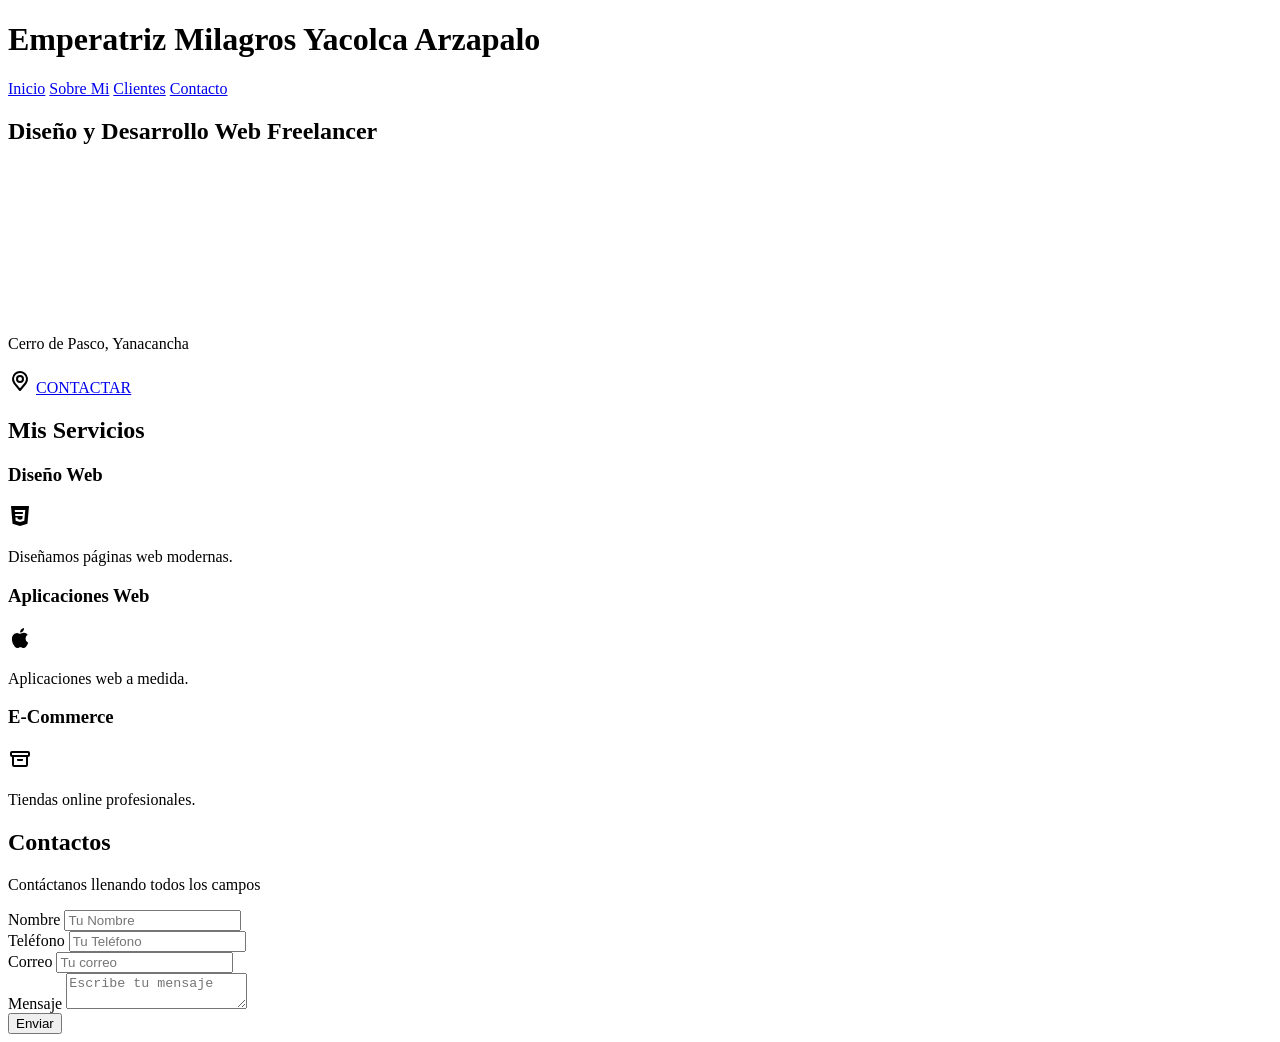
==== index.html @ 3980a1c1 "cambios 01" ====
<!DOCTYPE html>
<html lang="es">
<head>
    <meta charset="UTF-8">
    <title>Mi Web</title>
    <link rel="stylesheet" href="css/style.css">
</head>

<body>

<header>
    <h1>Emperatriz Milagros Yacolca Arzapalo<span></span></h1>

    <nav class="nav">
        <a href="#">Inicio</a>
        <a href="sobre mí.html">Sobre Mi</a>
        <a href="clientes.html">Clientes</a>
        <a href="contactos.html">Contacto</a>
    </nav>
</header>

<section class="hero">
    <div class="contenido-hero">
        <h2>Diseño y Desarrollo Web Freelancer</h2>
        <svg>
          <p> Cerro de Pasco, Yanacancha</p> 
          <svg class="w-[30px] h-[30px] text-gray-800 dark:text-white" aria-hidden="true" xmlns="http://www.w3.org/2000/svg" width="24" height="24" fill="none" viewBox="0 0 24 24">
  <path stroke="currentColor" stroke-linecap="round" stroke-linejoin="round" stroke-width="2" d="M12 13a3 3 0 1 0 0-6 3 3 0 0 0 0 6Z"/>
  <path stroke="currentColor" stroke-linecap="round" stroke-linejoin="round" stroke-width="2" d="M17.8 13.938h-.011a7 7 0 1 0-11.464.144h-.016l.14.171c.1.127.2.251.3.371L12 21l5.13-6.248c.194-.209.374-.429.54-.659l.13-.155Z"/>
</svg>

        </svg>
        
        <a class="boton" href="#">CONTACTAR</a>
    </div>
</section>

<section class="servicios">
    <h2>Mis Servicios</h2>

    <div class="contenedor-servicios">

        <div class="servicio">
            
            <sgv>
               <h3>Diseño Web</h3>
               <div class="icono">
                <svg class="w-[30px] h-[30px] text-gray-800 dark:text-white" aria-hidden="true" xmlns="http://www.w3.org/2000/svg" width="24" height="24" fill="currentColor" viewBox="0 0 24 24">
              <path d="m3 2 1.578 17.834L12 22l7.468-2.165L21 2H3Zm13.3 14.722-4.293 1.204H12l-4.297-1.204-.297-3.167h2.108l.15 1.526 2.335.639 2.34-.64.245-3.05h-7.27l-.187-2.006h7.64l.174-2.006H6.924l-.176-2.006h10.506l-.954 10.71Z"/>
            </svg>
           </div>

            
            <p>Diseñamos páginas web modernas.</p>
        </div>

        <div class="servicio">
            <h3>Aplicaciones Web</h3>
            <div class="icono">
         <svg class="w-6 h-6 text-gray-800 dark:text-white" aria-hidden="true" xmlns="http://www.w3.org/2000/svg" width="24" height="24" fill="currentColor" viewBox="0 0 24 24">
          
              <path d="M17.537 12.625a4.421 4.421 0 0 0 2.684 4.047 10.96 10.96 0 0 1-1.384 2.845c-.834 1.218-1.7 2.432-3.062 2.457-1.34.025-1.77-.794-3.3-.794-1.531 0-2.01.769-3.275.82-1.316.049-2.317-1.318-3.158-2.532-1.72-2.484-3.032-7.017-1.27-10.077A4.9 4.9 0 0 1 8.91 6.884c1.292-.025 2.51.869 3.3.869.789 0 2.27-1.075 3.828-.917a4.67 4.67 0 0 1 3.66 1.984 4.524 4.524 0 0 0-2.16 3.805m-2.52-7.432A4.4 4.4 0 0 0 16.06 2a4.482 4.482 0 0 0-2.945 1.516 4.185 4.185 0 0 0-1.061 3.093 3.708 3.708 0 0 0 2.967-1.416Z"/>

        </svg>
            </div>

            <p>Aplicaciones web a medida.</p>
        </div>

        <div class="servicio">
            <h3>E-Commerce</h3>
            <div class="icono">
            <svg class="w-6 h-6 text-gray-800 dark:text-white" aria-hidden="true" xmlns="http://www.w3.org/2000/svg" width="24" height="24" fill="none" viewBox="0 0 24 24">
            <path stroke="currentColor" stroke-linejoin="round" stroke-width="2" d="M10 12v1h4v-1m4 7H6a1 1 0 0 1-1-1V9h14v9a1 1 0 0 1-1 1ZM4 5h16a1 1 0 0 1 1 1v2a1 1 0 0 1-1 1H4a1 1 0 0 1-1-1V6a1 1 0 0 1 1-1Z"/>
            </svg>

            </div>
            <p>Tiendas online profesionales.</p>
        </div>
    </div>


    <section class="contacto">
    <h2>Contactos</h2>
    <p>Contáctanos llenando todos los campos</p>

    <form class="formulario">
        
        <div class="campo">
            <label>Nombre</label>
            <input type="text" placeholder="Tu Nombre">
        </div>

        <div class="campo">
            <label>Teléfono</label>
            <input type="tel" placeholder="Tu Teléfono">
        </div>

        <div class="campo">
            <label>Correo</label>
            <input type="email" placeholder="Tu correo">
        </div>

        <div class="campo">
            <label>Mensaje</label>
            <textarea placeholder="Escribe tu mensaje"></textarea>
        </div>

        <input class="boton-enviar" type="submit" value="Enviar">

    </form>
</section>
</body>
</html>
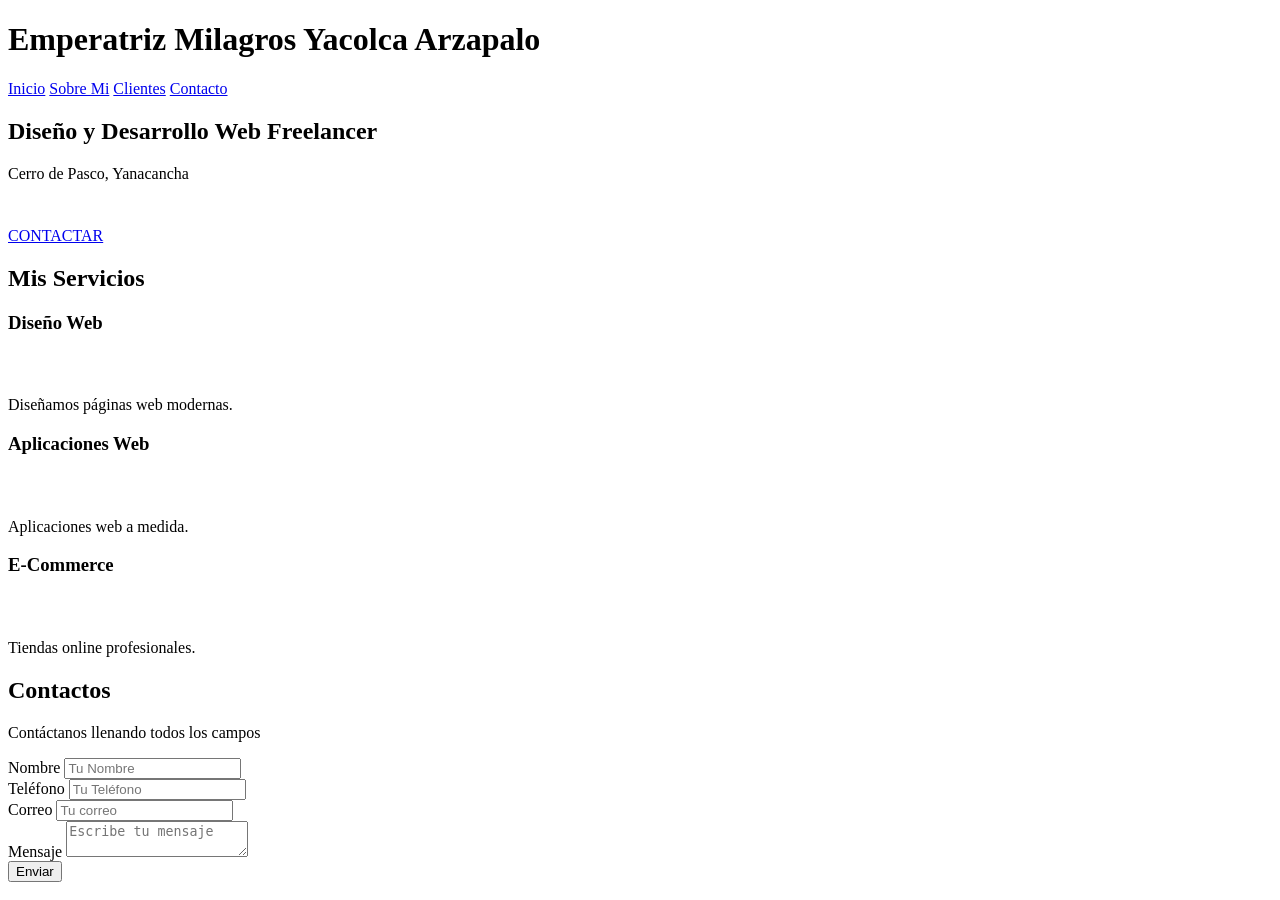
==== commit fb389ce9: "Corrigiendo estructura del proyecto" ====
--- a/index.html
+++ b/index.html
@@ -9,78 +9,75 @@
 <body>
 
 <header>
-    <h1>Emperatriz Milagros Yacolca Arzapalo<span></span></h1>
+    <h1>Emperatriz Milagros Yacolca Arzapalo</h1>
 
     <nav class="nav">
-        <a href="#">Inicio</a>
-        <a href="sobre mí.html">Sobre Mi</a>
+        <a href="index.html">Inicio</a>
+        <a href="sobre-mi.html">Sobre Mi</a>
         <a href="clientes.html">Clientes</a>
         <a href="contactos.html">Contacto</a>
     </nav>
 </header>
 
+<!-- HERO -->
 <section class="hero">
     <div class="contenido-hero">
         <h2>Diseño y Desarrollo Web Freelancer</h2>
-        <svg>
-          <p> Cerro de Pasco, Yanacancha</p> 
-          <svg class="w-[30px] h-[30px] text-gray-800 dark:text-white" aria-hidden="true" xmlns="http://www.w3.org/2000/svg" width="24" height="24" fill="none" viewBox="0 0 24 24">
-  <path stroke="currentColor" stroke-linecap="round" stroke-linejoin="round" stroke-width="2" d="M12 13a3 3 0 1 0 0-6 3 3 0 0 0 0 6Z"/>
-  <path stroke="currentColor" stroke-linecap="round" stroke-linejoin="round" stroke-width="2" d="M17.8 13.938h-.011a7 7 0 1 0-11.464.144h-.016l.14.171c.1.127.2.251.3.371L12 21l5.13-6.248c.194-.209.374-.429.54-.659l.13-.155Z"/>
-</svg>
 
-        </svg>
-        
+        <p>Cerro de Pasco, Yanacancha</p>
+
+        <div class="icono">
+            <svg xmlns="http://www.w3.org/2000/svg" width="24" height="24" fill="white" viewBox="0 0 24 24">
+                <path d="M12 13a3 3 0 1 0 0-6 3 3 0 0 0 0 6Z"/>
+                <path d="M17.8 13.938h-.011a7 7 0 1 0-11.464.144L12 21l5.13-6.248Z"/>
+            </svg>
+        </div>
+
         <a class="boton" href="#">CONTACTAR</a>
     </div>
 </section>
 
+<!-- SERVICIOS -->
 <section class="servicios">
     <h2>Mis Servicios</h2>
 
     <div class="contenedor-servicios">
 
         <div class="servicio">
-            
-            <sgv>
-               <h3>Diseño Web</h3>
-               <div class="icono">
-                <svg class="w-[30px] h-[30px] text-gray-800 dark:text-white" aria-hidden="true" xmlns="http://www.w3.org/2000/svg" width="24" height="24" fill="currentColor" viewBox="0 0 24 24">
-              <path d="m3 2 1.578 17.834L12 22l7.468-2.165L21 2H3Zm13.3 14.722-4.293 1.204H12l-4.297-1.204-.297-3.167h2.108l.15 1.526 2.335.639 2.34-.64.245-3.05h-7.27l-.187-2.006h7.64l.174-2.006H6.924l-.176-2.006h10.506l-.954 10.71Z"/>
-            </svg>
-           </div>
-
-            
+            <h3>Diseño Web</h3>
+            <div class="icono">
+                <svg xmlns="http://www.w3.org/2000/svg" width="24" height="24" fill="white" viewBox="0 0 24 24">
+                    <path d="M4 4h16v16H4z"/>
+                </svg>
+            </div>
             <p>Diseñamos páginas web modernas.</p>
         </div>
 
         <div class="servicio">
             <h3>Aplicaciones Web</h3>
             <div class="icono">
-         <svg class="w-6 h-6 text-gray-800 dark:text-white" aria-hidden="true" xmlns="http://www.w3.org/2000/svg" width="24" height="24" fill="currentColor" viewBox="0 0 24 24">
-          
-              <path d="M17.537 12.625a4.421 4.421 0 0 0 2.684 4.047 10.96 10.96 0 0 1-1.384 2.845c-.834 1.218-1.7 2.432-3.062 2.457-1.34.025-1.77-.794-3.3-.794-1.531 0-2.01.769-3.275.82-1.316.049-2.317-1.318-3.158-2.532-1.72-2.484-3.032-7.017-1.27-10.077A4.9 4.9 0 0 1 8.91 6.884c1.292-.025 2.51.869 3.3.869.789 0 2.27-1.075 3.828-.917a4.67 4.67 0 0 1 3.66 1.984 4.524 4.524 0 0 0-2.16 3.805m-2.52-7.432A4.4 4.4 0 0 0 16.06 2a4.482 4.482 0 0 0-2.945 1.516 4.185 4.185 0 0 0-1.061 3.093 3.708 3.708 0 0 0 2.967-1.416Z"/>
-
-        </svg>
+                <svg xmlns="http://www.w3.org/2000/svg" width="24" height="24" fill="white" viewBox="0 0 24 24">
+                    <path d="M12 2a10 10 0 1 0 0 20A10 10 0 0 0 12 2Z"/>
+                </svg>
             </div>
-
             <p>Aplicaciones web a medida.</p>
         </div>
 
         <div class="servicio">
             <h3>E-Commerce</h3>
             <div class="icono">
-            <svg class="w-6 h-6 text-gray-800 dark:text-white" aria-hidden="true" xmlns="http://www.w3.org/2000/svg" width="24" height="24" fill="none" viewBox="0 0 24 24">
-            <path stroke="currentColor" stroke-linejoin="round" stroke-width="2" d="M10 12v1h4v-1m4 7H6a1 1 0 0 1-1-1V9h14v9a1 1 0 0 1-1 1ZM4 5h16a1 1 0 0 1 1 1v2a1 1 0 0 1-1 1H4a1 1 0 0 1-1-1V6a1 1 0 0 1 1-1Z"/>
-            </svg>
-
+                <svg xmlns="http://www.w3.org/2000/svg" width="24" height="24" fill="white" viewBox="0 0 24 24">
+                    <path d="M4 5h16v14H4z"/>
+                </svg>
             </div>
             <p>Tiendas online profesionales.</p>
         </div>
+
     </div>
+</section>
 
-
-    <section class="contacto">
+<!-- CONTACTO -->
+<section class="contacto">
     <h2>Contactos</h2>
     <p>Contáctanos llenando todos los campos</p>
 
@@ -110,5 +107,6 @@
 
     </form>
 </section>
+
 </body>
 </html>
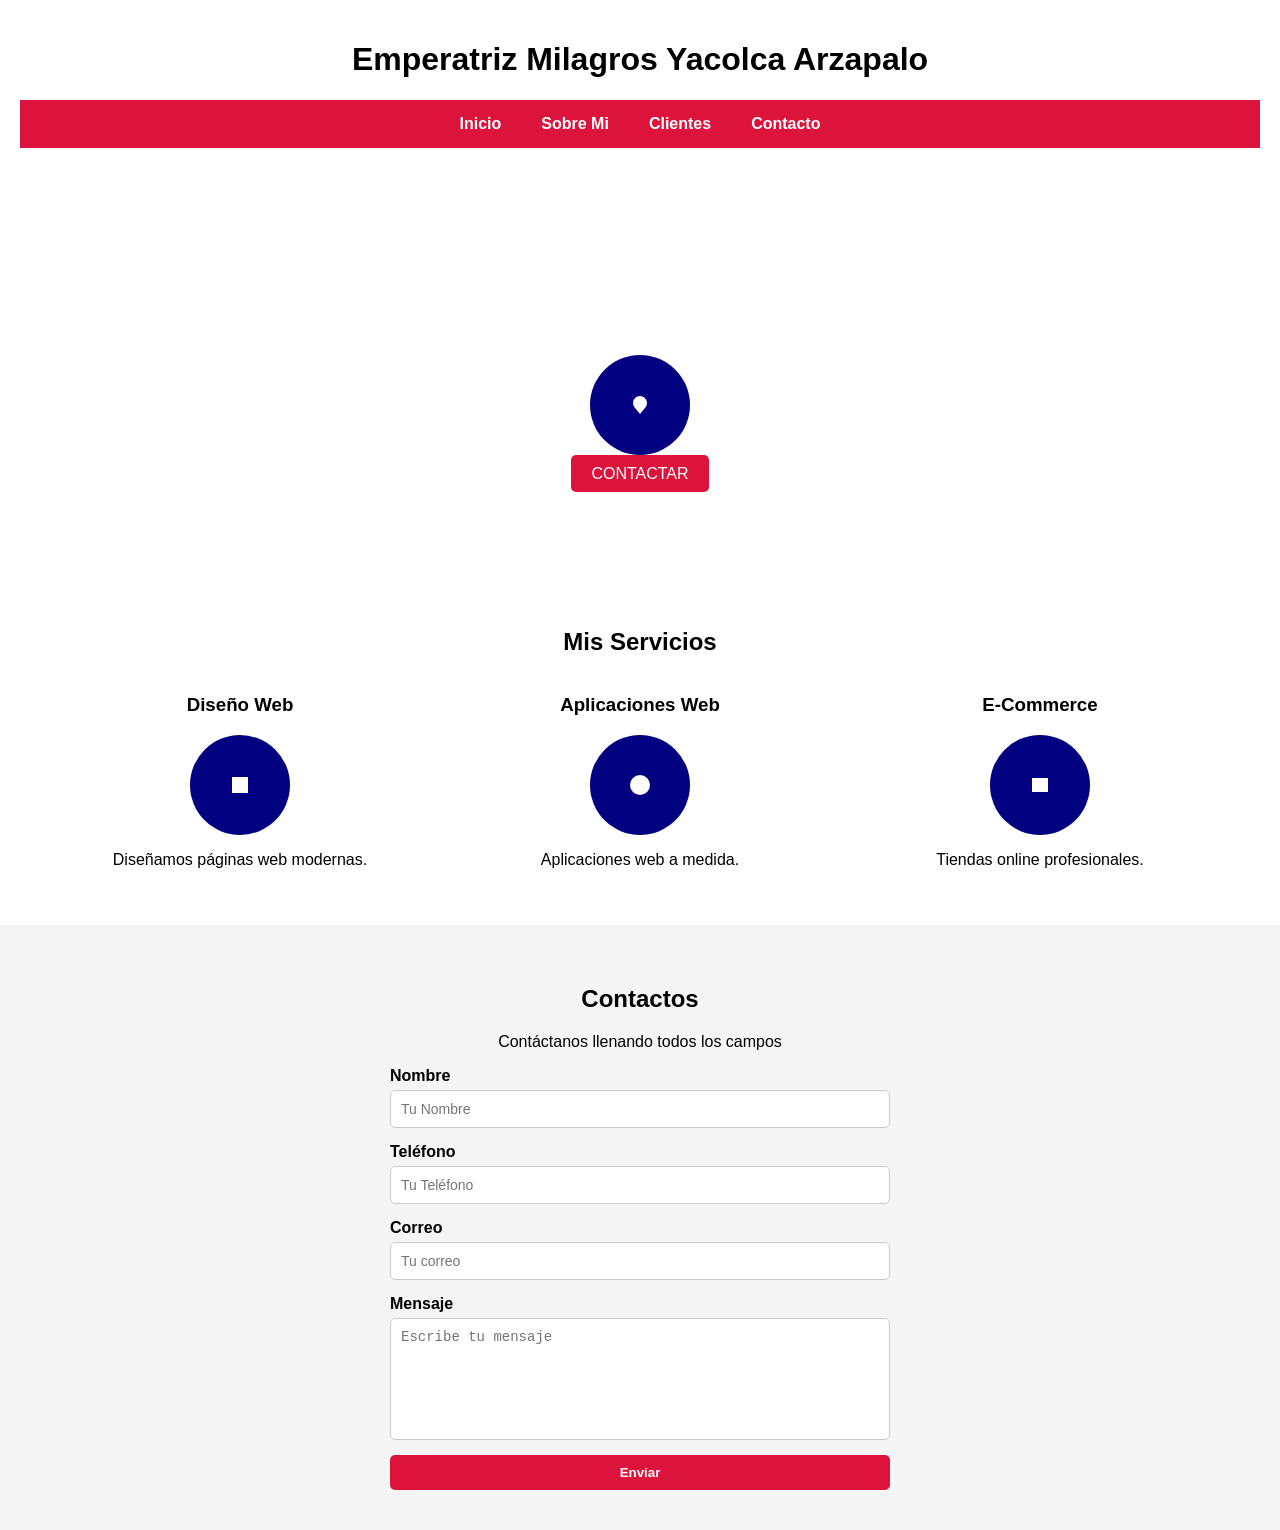
==== commit 0940c1d9: "Arreglando ruta del CSS" ====
--- a/index.html
+++ b/index.html
@@ -3,7 +3,7 @@
 <head>
     <meta charset="UTF-8">
     <title>Mi Web</title>
-    <link rel="stylesheet" href="css/style.css">
+    <link rel="stylesheet" href="CSS/style.css">
 </head>
 
 <body>
@@ -107,6 +107,5 @@
 
     </form>
 </section>
-
 </body>
 </html>
--- a/CSS/style.css
+++ b/CSS/style.css
@@ -0,0 +1,142 @@
+/* GENERALES */
+body {
+    font-family: Arial, sans-serif;
+    margin: 0;
+}
+
+/* HEADER */
+header {
+    text-align: center;
+    background: white;
+    padding: 20px;
+}
+
+header span {
+    font-size: 1rem;
+    color: gray;
+}
+
+/* NAVBAR */
+.nav {
+    display: flex;
+    justify-content: center;
+    background: crimson;
+}
+
+.nav a {
+    color: white;
+    padding: 15px 20px;
+    text-decoration: none;
+    font-weight: bold;
+}
+
+.nav a:hover {
+    background: darkred;
+}
+
+/* HERO */
+.hero {
+    background-image: url("https://media.istockphoto.com/id/2079498292/es/vector/edtech-o-tecnolog%C3%ADa-educativa-con-el-concepto-de-esquema-de-aprendizaje-a-distancia.jpg?s=612x612&w=0&k=20&c=nlRXbUCiHHhEXcCgWKcZx2QXGvqEq3jcpsqpJN5Cis8=");
+    background-size: cover;
+    background-position: center;
+    height: 400px;
+    display: flex;
+    align-items: center;
+    justify-content: center;
+}
+
+.contenido-hero {
+    text-align: center;
+    color: white;
+}
+
+.boton {
+    background: crimson;
+    color: white;
+    padding: 10px 20px;
+    text-decoration: none;
+    border-radius: 5px;
+}
+
+/* SERVICIOS */
+.servicios {
+    text-align: center;
+    padding: 40px;
+}
+
+.contenedor-servicios {
+    display: flex;
+    justify-content: space-around;
+    flex-wrap: wrap;
+}
+
+.servicio {
+    width: 30%;
+    text-align: center;
+}
+
+.icono {
+    width: 100px;
+    height: 100px;
+    background: navy;
+    color: white;
+    border-radius: 50%;
+    display: flex;
+    align-items: center;
+    justify-content: center;
+    margin: 10px auto;
+    font-size: 30px;
+}
+
+
+/* CONTACTOS */
+.contacto {
+    background: #f5f5f5;
+    padding: 40px;
+    text-align: center;
+}
+
+.formulario {
+    max-width: 500px;
+    margin: 0 auto;
+    text-align: left;
+}
+
+.campo {
+    display: flex;
+    flex-direction: column;
+    margin-bottom: 15px;
+}
+
+.campo label {
+    font-weight: bold;
+    margin-bottom: 5px;
+}
+
+.campo input,
+.campo textarea {
+    padding: 10px;
+    border: 1px solid #ccc;
+    border-radius: 5px;
+    font-size: 14px;
+}
+
+textarea {
+    resize: none;
+    height: 100px;
+}
+
+.boton-enviar {
+    background: crimson;
+    color: white;
+    padding: 10px;
+    border: none;
+    border-radius: 5px;
+    cursor: pointer;
+    width: 100%;
+    font-weight: bold;
+}
+
+.boton-enviar:hover {
+    background: darkred;
+}
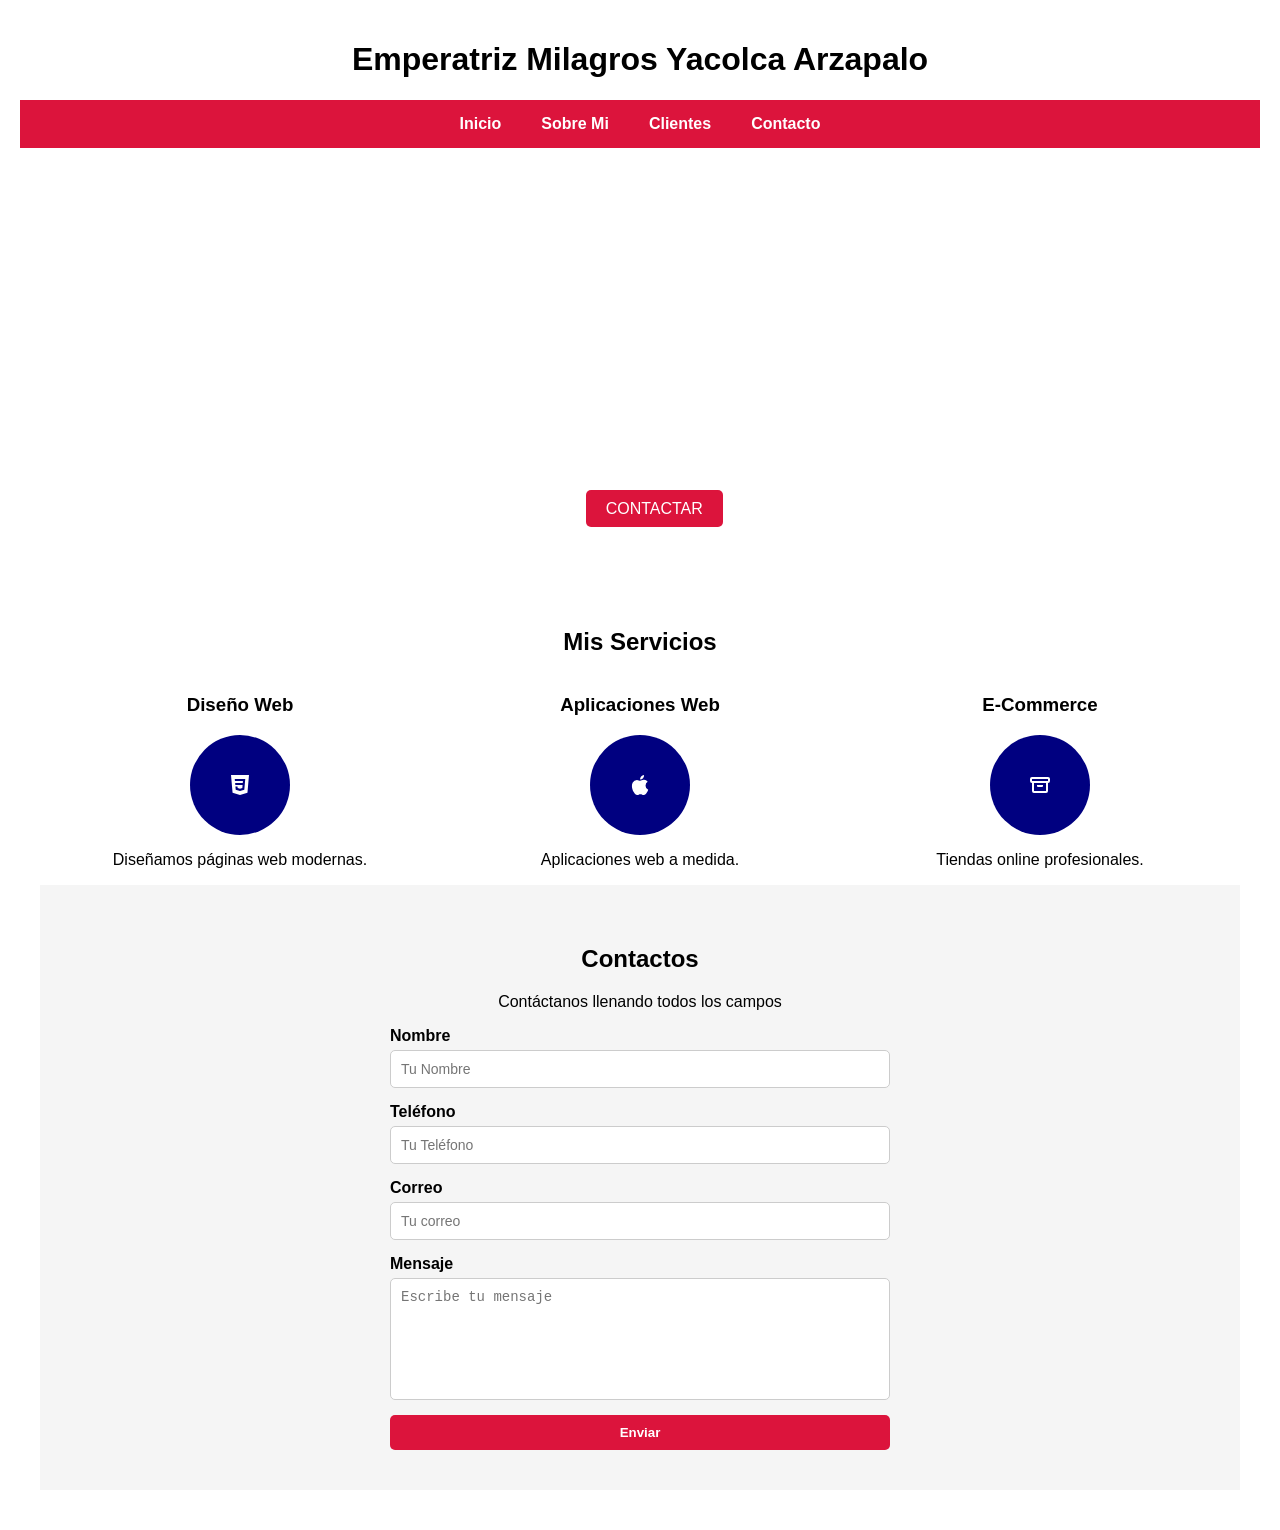
==== commit 790bf04b: "Arreglando ruta del CSS" ====
--- a/index.html
+++ b/index.html
@@ -9,75 +9,78 @@
 <body>
 
 <header>
-    <h1>Emperatriz Milagros Yacolca Arzapalo</h1>
+    <h1>Emperatriz Milagros Yacolca Arzapalo<span></span></h1>
 
     <nav class="nav">
-        <a href="index.html">Inicio</a>
+        <a href="#">Inicio</a>
         <a href="sobre-mi.html">Sobre Mi</a>
         <a href="clientes.html">Clientes</a>
         <a href="contactos.html">Contacto</a>
     </nav>
 </header>
 
-<!-- HERO -->
 <section class="hero">
     <div class="contenido-hero">
         <h2>Diseño y Desarrollo Web Freelancer</h2>
+        <svg>
+          <p> Cerro de Pasco, Yanacancha</p> 
+          <svg class="w-[30px] h-[30px] text-gray-800 dark:text-white" aria-hidden="true" xmlns="http://www.w3.org/2000/svg" width="24" height="24" fill="none" viewBox="0 0 24 24">
+  <path stroke="currentColor" stroke-linecap="round" stroke-linejoin="round" stroke-width="2" d="M12 13a3 3 0 1 0 0-6 3 3 0 0 0 0 6Z"/>
+  <path stroke="currentColor" stroke-linecap="round" stroke-linejoin="round" stroke-width="2" d="M17.8 13.938h-.011a7 7 0 1 0-11.464.144h-.016l.14.171c.1.127.2.251.3.371L12 21l5.13-6.248c.194-.209.374-.429.54-.659l.13-.155Z"/>
+</svg>
 
-        <p>Cerro de Pasco, Yanacancha</p>
-
-        <div class="icono">
-            <svg xmlns="http://www.w3.org/2000/svg" width="24" height="24" fill="white" viewBox="0 0 24 24">
-                <path d="M12 13a3 3 0 1 0 0-6 3 3 0 0 0 0 6Z"/>
-                <path d="M17.8 13.938h-.011a7 7 0 1 0-11.464.144L12 21l5.13-6.248Z"/>
-            </svg>
-        </div>
-
+        </svg>
+        
         <a class="boton" href="#">CONTACTAR</a>
     </div>
 </section>
 
-<!-- SERVICIOS -->
 <section class="servicios">
     <h2>Mis Servicios</h2>
 
     <div class="contenedor-servicios">
 
         <div class="servicio">
-            <h3>Diseño Web</h3>
-            <div class="icono">
-                <svg xmlns="http://www.w3.org/2000/svg" width="24" height="24" fill="white" viewBox="0 0 24 24">
-                    <path d="M4 4h16v16H4z"/>
-                </svg>
-            </div>
+            
+            <sgv>
+               <h3>Diseño Web</h3>
+               <div class="icono">
+                <svg class="w-[30px] h-[30px] text-gray-800 dark:text-white" aria-hidden="true" xmlns="http://www.w3.org/2000/svg" width="24" height="24" fill="currentColor" viewBox="0 0 24 24">
+              <path d="m3 2 1.578 17.834L12 22l7.468-2.165L21 2H3Zm13.3 14.722-4.293 1.204H12l-4.297-1.204-.297-3.167h2.108l.15 1.526 2.335.639 2.34-.64.245-3.05h-7.27l-.187-2.006h7.64l.174-2.006H6.924l-.176-2.006h10.506l-.954 10.71Z"/>
+            </svg>
+           </div>
+
+            
             <p>Diseñamos páginas web modernas.</p>
         </div>
 
         <div class="servicio">
             <h3>Aplicaciones Web</h3>
             <div class="icono">
-                <svg xmlns="http://www.w3.org/2000/svg" width="24" height="24" fill="white" viewBox="0 0 24 24">
-                    <path d="M12 2a10 10 0 1 0 0 20A10 10 0 0 0 12 2Z"/>
-                </svg>
+         <svg class="w-6 h-6 text-gray-800 dark:text-white" aria-hidden="true" xmlns="http://www.w3.org/2000/svg" width="24" height="24" fill="currentColor" viewBox="0 0 24 24">
+          
+              <path d="M17.537 12.625a4.421 4.421 0 0 0 2.684 4.047 10.96 10.96 0 0 1-1.384 2.845c-.834 1.218-1.7 2.432-3.062 2.457-1.34.025-1.77-.794-3.3-.794-1.531 0-2.01.769-3.275.82-1.316.049-2.317-1.318-3.158-2.532-1.72-2.484-3.032-7.017-1.27-10.077A4.9 4.9 0 0 1 8.91 6.884c1.292-.025 2.51.869 3.3.869.789 0 2.27-1.075 3.828-.917a4.67 4.67 0 0 1 3.66 1.984 4.524 4.524 0 0 0-2.16 3.805m-2.52-7.432A4.4 4.4 0 0 0 16.06 2a4.482 4.482 0 0 0-2.945 1.516 4.185 4.185 0 0 0-1.061 3.093 3.708 3.708 0 0 0 2.967-1.416Z"/>
+
+        </svg>
             </div>
+
             <p>Aplicaciones web a medida.</p>
         </div>
 
         <div class="servicio">
             <h3>E-Commerce</h3>
             <div class="icono">
-                <svg xmlns="http://www.w3.org/2000/svg" width="24" height="24" fill="white" viewBox="0 0 24 24">
-                    <path d="M4 5h16v14H4z"/>
-                </svg>
+            <svg class="w-6 h-6 text-gray-800 dark:text-white" aria-hidden="true" xmlns="http://www.w3.org/2000/svg" width="24" height="24" fill="none" viewBox="0 0 24 24">
+            <path stroke="currentColor" stroke-linejoin="round" stroke-width="2" d="M10 12v1h4v-1m4 7H6a1 1 0 0 1-1-1V9h14v9a1 1 0 0 1-1 1ZM4 5h16a1 1 0 0 1 1 1v2a1 1 0 0 1-1 1H4a1 1 0 0 1-1-1V6a1 1 0 0 1 1-1Z"/>
+            </svg>
+
             </div>
             <p>Tiendas online profesionales.</p>
         </div>
+    </div>
 
-    </div>
-</section>
 
-<!-- CONTACTO -->
-<section class="contacto">
+    <section class="contacto">
     <h2>Contactos</h2>
     <p>Contáctanos llenando todos los campos</p>
 
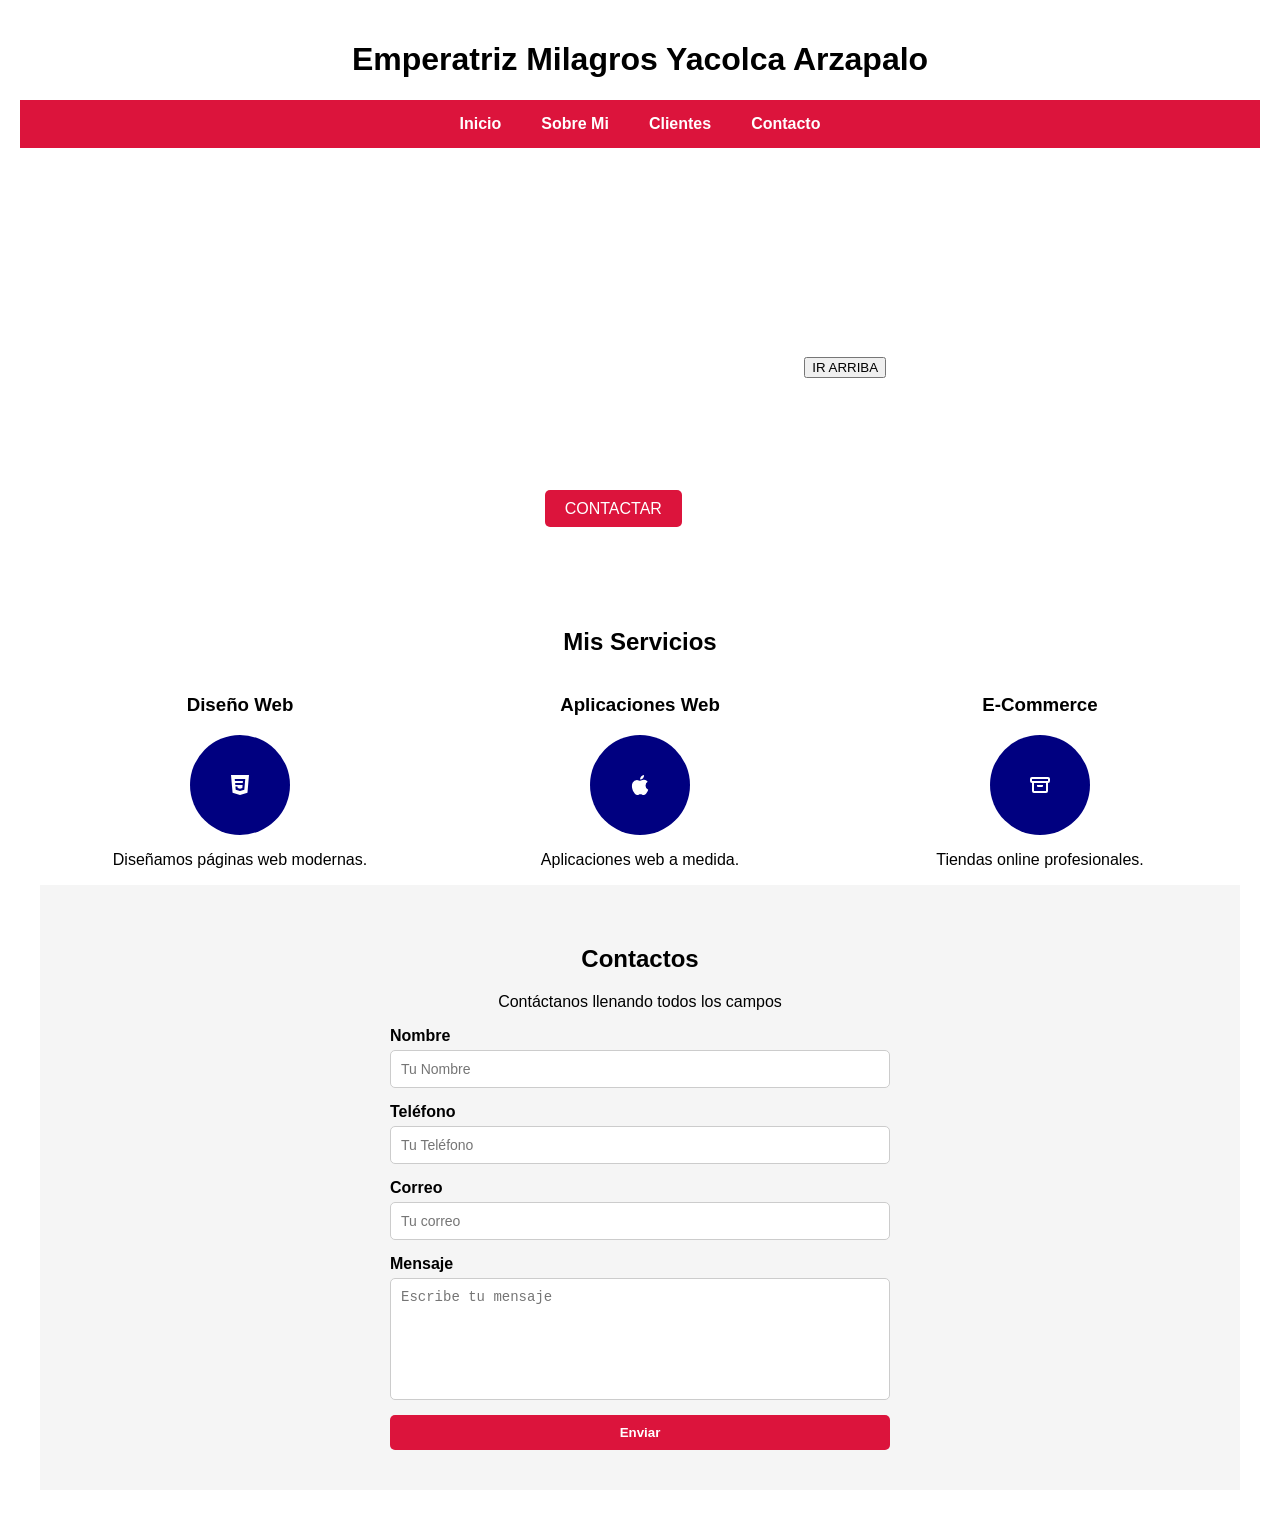
==== commit 436cd9e3: "actualizando mi pagina web" ====
--- a/index.html
+++ b/index.html
@@ -33,6 +33,8 @@
         
         <a class="boton" href="#">CONTACTAR</a>
     </div>
+    <button id="btnTop">IR ARRIBA</button>
+        <script src="js/script.js"></script>
 </section>
 
 <section class="servicios">
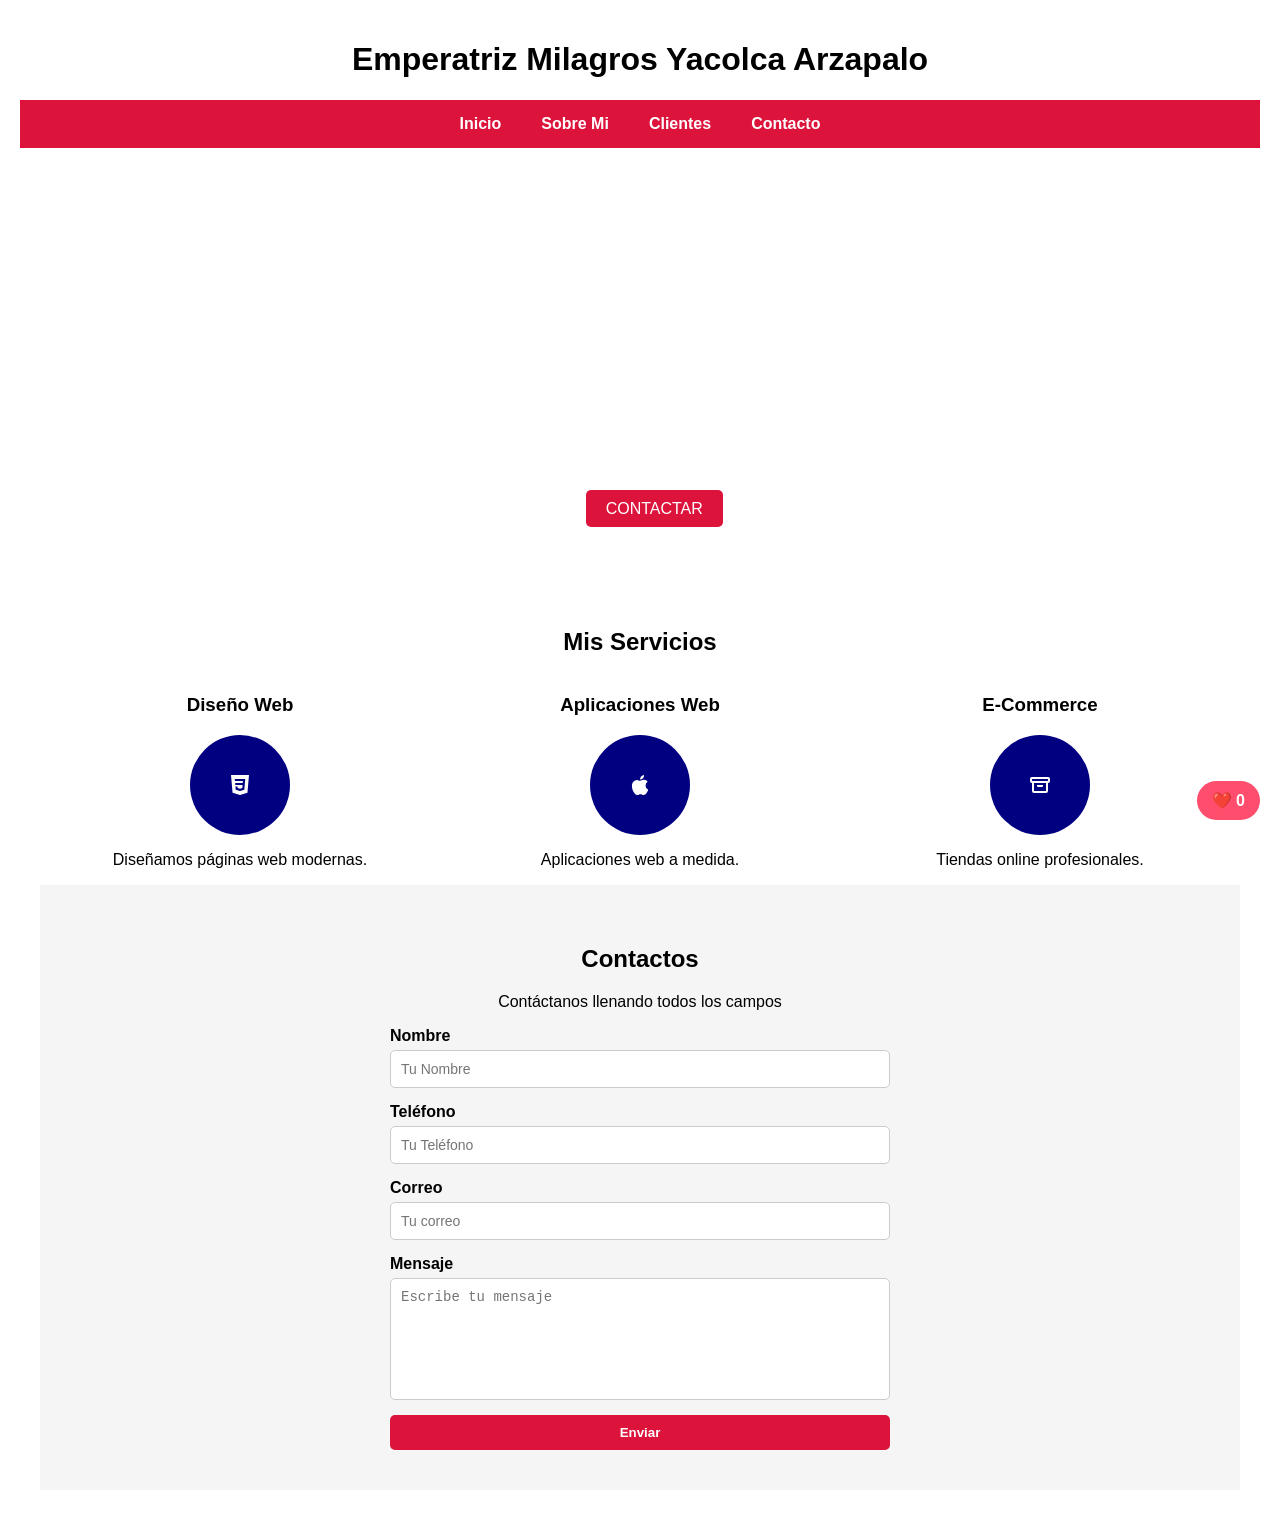
==== commit 810fa63b: "agregando boton like" ====
--- a/index.html
+++ b/index.html
@@ -34,7 +34,7 @@
         <a class="boton" href="#">CONTACTAR</a>
     </div>
     <button id="btnTop">IR ARRIBA</button>
-        <script src="js/script.js"></script>
+        <script src="js/script.js"></script> 
 </section>
 
 <section class="servicios">
@@ -112,5 +112,10 @@
 
     </form>
 </section>
+<script>
+  document.getElementById("btnIrArriba").addEventListener("click", function() {
+    window.scrollTo({ top: 0, behavior: 'smooth' });
+  });
+</script>
 </body>
 </html>
--- a/CSS/style.css
+++ b/CSS/style.css
@@ -139,4 +139,71 @@
 
 .boton-enviar:hover {
     background: darkred;
+}
+
+.btn-modo {
+    position: fixed;
+    top: 10px;
+    right: 10px;
+    background: black;
+    color: white;
+}
+
+.btn-bottom {
+    position: fixed;
+    bottom: 20px;
+    left: 20px;
+    background: red;
+    color: white;
+}
+
+.reloj {
+    position: fixed;
+    top: 10px;
+    left: 10px;
+    background: red;
+    color: white;
+    padding: 5px;
+}
+/* Estilo para el botón "Ir Arriba" */
+#btnTop {
+  position: fixed; /* Fijo en la pantalla */
+  bottom: 30px; /* Distancia desde la parte inferior */
+  right: 30px; /* Distancia desde la derecha */
+  padding: 10px 15px; /* Espaciado interno */
+  background-color: #007bff; /* Color de fondo (azul) */
+  color: #fff; /* Color del texto */
+  border: none; /* Sin borde */
+  border-radius: 5px; /* Bordes redondeados */
+  cursor: pointer; /* Cursor en forma de mano */
+  font-size: 14px; /* Tamaño de fuente */
+  box-shadow: 0 4px 6px rgba(0,0,0,0.1); /* sombra sutil */
+  transition: background-color 0.3s, transform 0.2s; /* transición suave */
+  z-index: 1000; /* Para que esté por encima de otros elementos */
+}
+
+/* Cambio de color al pasar el mouse */
+#btnTop:hover {
+  background-color: #0056b3;
+  transform: scale(1.05);
+}
+
+.btn-like {
+    position: fixed;
+    bottom: 80px;
+    right: 20px;
+    background: #ff4d6d;
+    color: white;
+    border: none;
+    padding: 10px 15px;
+    border-radius: 20px;
+    cursor: pointer;
+    font-size: 16px;
+    font-weight: bold;
+}
+
+.btn-like:hover {
+    background: #e60039;
+    transform: scale(1.1);
+    transition: 0.3s;
 }
